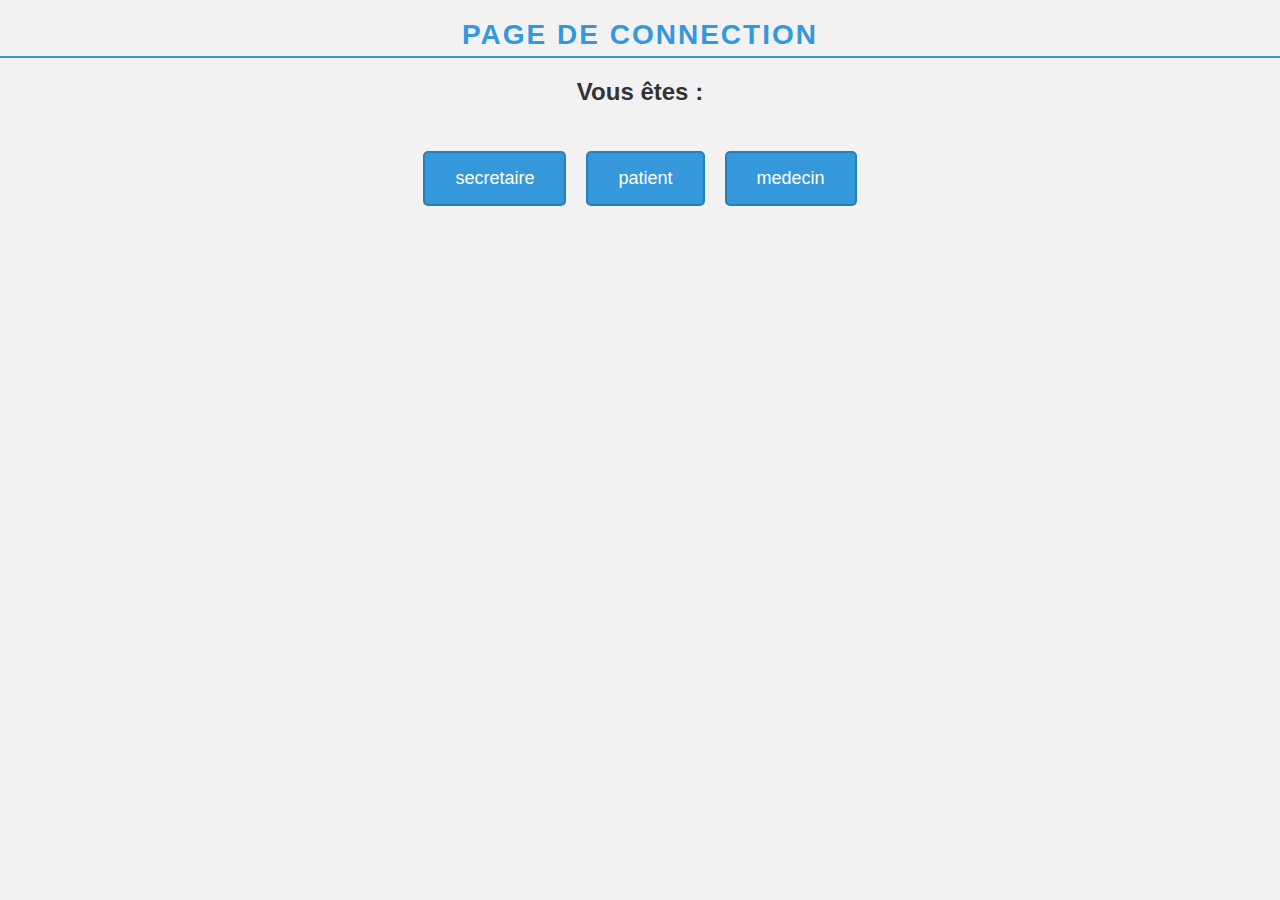
==== index.html @ 852fb7ca "init" ====
<!DOCTYPE html>
<html lang="en">

<head>
    <meta charset="utf-8">
    <title></title>

    <link  rel="stylesheet" href="style/global.css">
    <link  rel="stylesheet" href="style/index.css">
</head>

<body>
    <h1>Page de Connection</h1>
    <h2>Vous êtes :</h2>
    <form method="post" action="../back_end/Login/login.php">
        <input type="submit" name="btnSecretaire" value="secretaire" />
        <input type="submit" name="btnPatient" value="patient" />
        <input type="submit" name="btnMedecin" value="medecin" />
    </form>
</body>



</html>
---- style/global.css ----
.navBar {
    background-color: #3498db;
    overflow: hidden;
    padding: 10px;
}

.navBar ul {
    list-style-type: none;
    margin: 0;
    padding: 0;
}

.navBar li {
    display: inline-block;
    margin-right: 15px;
}

.navBar a {
    display: block;
    color: #fff;
    text-align: center;
    text-decoration: none;
    padding: 10px 15px;
    border-radius: 5px;
    transition: background-color 0.3s;
}

.navBar a:hover {
    background-color: #2980b9;
}
h1 {
    color: #3498db;
    text-align: center;
    margin-bottom: 20px;
    font-size: 28px;
    font-family: 'Arial', sans-serif;
    text-transform: uppercase;
    letter-spacing: 2px;
    border-bottom: 2px solid #3498db;
    padding-bottom: 5px;
}
body {
    font-family: Arial, sans-serif;
    background-color: #f2f2f2;
    margin: 0;
    padding: 0;
}

header {
    justify-content: center;
    margin: 20px;
}

.navBar {
    background-color: #3498db;
    padding: 10px;
    text-align: center;
}

.navElement {
    color: #fff;
    text-decoration: none;
    padding: 10px 15px;
    margin: 0 10px;
}

.navElement:hover {
    background-color: #2980b9;
}
.button_back {
    background-color: #3498db;
    color: #fff;
    padding: 12px 20px; 
    border: none;
    border-radius: 5px;
    text-decoration: none;
    display: inline-block;
    text-decoration: none;
    cursor: pointer;

}

.button_back:hover {
    background-color: #2980b9;
    text-decoration: none; 
}
.button_back a:visited {
    color: white; 
    text-decoration: none; 
}
---- style/index.css ----
body {
    font-family: Arial, sans-serif;
    background-color: #f2f2f2;
    text-align: center;
    margin: 0;
    padding: 0;
}

h1 {
    color: #3498db;
    margin-bottom: 20px;
}

h2 {
    color: #333;
    margin-bottom: 30px;
}

form {
    display: flex;
    justify-content: center;
    align-items: center;
    flex-wrap: wrap;
    margin-top: 20px;
}

input[type="submit"] {
    background-color: #3498db;
    color: #fff;
    padding: 15px 30px;
    margin: 15px 10px;
    border: 2px solid #2980b9;
    border-radius: 5px;
    cursor: pointer;
    font-size: 18px;
    transition: background-color 0.3s ease-in-out;
}

input[type="submit"]:hover {
    background-color: #2980b9;
}
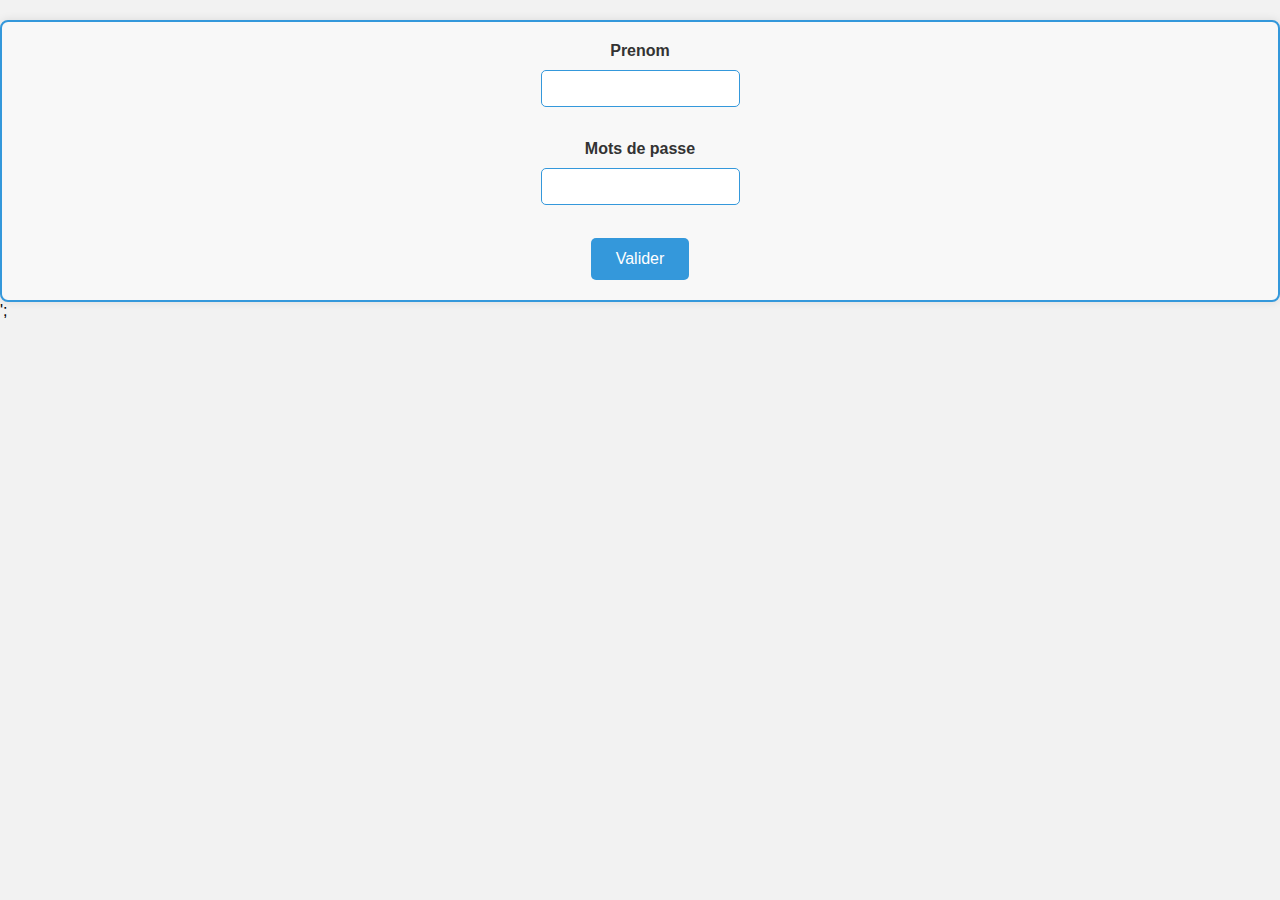
==== commit a727b3c9: "ajout msg d'erreur si colision + modification de l'index.html" ====
--- a/index.html
+++ b/index.html
@@ -1,25 +1,24 @@
-
 <!DOCTYPE html>
 <html lang="en">
+<head>
+    <meta charset="UTF-8">
+    <meta name="viewport" content="width=device-width, initial-scale=1.0">
+    <title>Connexion Secretaire</title>
+    <link  rel="stylesheet" href="../style/global.css">
+    <link  rel="stylesheet" href="../style/form_usagers.css">
 
-<head>
-    <meta charset="utf-8">
-    <title></title>
+</head>
+<body>
+        <form action="../../back_end/Login/loginSecretaire.php" method="POST">
+        
+            <label for="prenom">Prenom</label>
+            <input for="prenom" type="text" name="prenom" id="prenom" required><br>
+            
+            <label for ="Nom">Mots de passe</label>
+            <input for="mdp" type="text" name="mdp" id="nom" required><br>
 
-    <link  rel="stylesheet" href="style/global.css">
-    <link  rel="stylesheet" href="style/index.css">
-</head>
+            <input type="submit" value="Valider">
+        </form>';
 
-<body>
-    <h1>Page de Connection</h1>
-    <h2>Vous êtes :</h2>
-    <form method="post" action="../back_end/Login/login.php">
-        <input type="submit" name="btnSecretaire" value="secretaire" />
-        <input type="submit" name="btnPatient" value="patient" />
-        <input type="submit" name="btnMedecin" value="medecin" />
-    </form>
 </body>
-
-
-
 </html>--- a/style/form_usagers.css
+++ b/style/form_usagers.css
@@ -0,0 +1,38 @@
+form {
+    display: flex;
+    flex-direction: column;
+    align-items: center;
+    margin-top: 20px;
+    border: 2px solid #3498db;
+    border-radius: 8px;
+    padding: 20px;
+    background-color: #f8f8f8;
+    box-shadow: 0 0 10px rgba(0, 0, 0, 0.1);
+}
+
+label {
+    margin-bottom: 10px;
+    font-weight: bold;
+    color: #333;
+}
+
+input[type="text"] {
+    padding: 10px;
+    margin-bottom: 15px;
+    border: 1px solid #3498db;
+    border-radius: 5px;
+}
+
+input[type="submit"] {
+    background-color: #3498db;
+    color: #fff;
+    padding: 12px 25px;
+    border: none;
+    border-radius: 5px;
+    cursor: pointer;
+    font-size: 16px;
+}
+
+input[type="submit"]:hover {
+    background-color: #2980b9;
+}
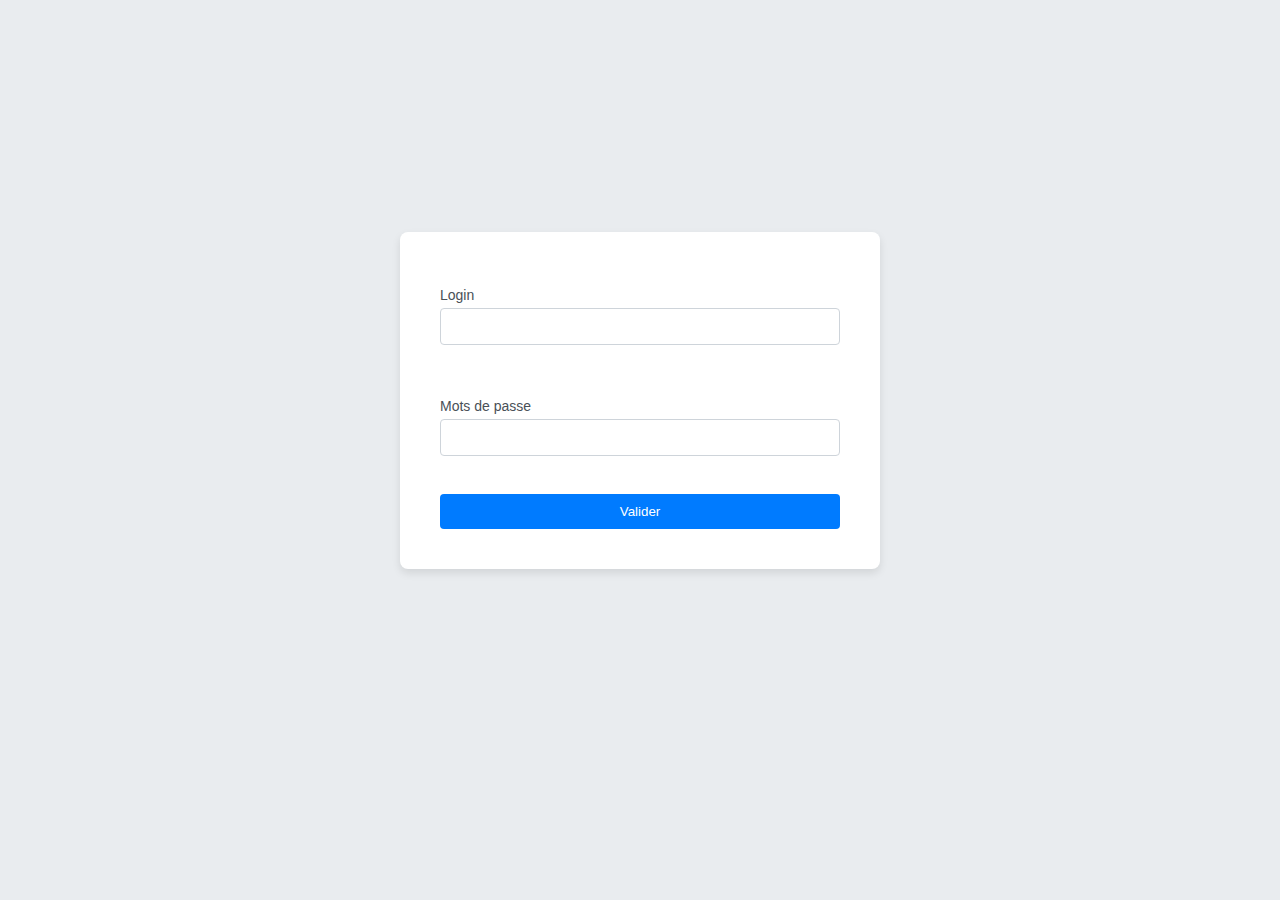
==== commit 4e5728ee: "ajout du index.js" ====
--- a/index.html
+++ b/index.html
@@ -4,21 +4,23 @@
     <meta charset="UTF-8">
     <meta name="viewport" content="width=device-width, initial-scale=1.0">
     <title>Connexion Secretaire</title>
-    <link  rel="stylesheet" href="../style/global.css">
-    <link  rel="stylesheet" href="../style/form_usagers.css">
+    <link  rel="stylesheet" href="./style/index.css">
 
 </head>
 <body>
-        <form action="../../back_end/Login/loginSecretaire.php" method="POST">
+    <div class="form_global">
+        <form action="" method="POST" id="form_login">
         
-            <label for="prenom">Prenom</label>
-            <input for="prenom" type="text" name="prenom" id="prenom" required><br>
+            <label for="login">Login</label>
+            <input for="login" type="text" name="login" id="login" required><br>
             
-            <label for ="Nom">Mots de passe</label>
-            <input for="mdp" type="text" name="mdp" id="nom" required><br>
+            <label for="mdp">Mots de passe</label>
+            <input type="password" name="mdp" id="mdp" required><br>
+            
 
             <input type="submit" value="Valider">
-        </form>';
-
+        </form>
+    </div>
+    <script src="Index.js"></script>
 </body>
 </html>--- a/style/index.css
+++ b/style/index.css
@@ -0,0 +1,66 @@
+/* Style global */
+body {
+    font-family: 'Segoe UI', Tahoma, Geneva, Verdana, sans-serif;
+    background-color: #e9ecef;
+    display: flex;
+    justify-content: center;
+    align-items: center;
+    height: 100vh;
+    margin: 0;
+}
+
+.form_global {
+    background-color: #ffffff;
+    padding: 40px;
+    border-radius: 8px;
+    box-shadow: 0 4px 8px rgba(0, 0, 0, 0.1);
+    width: 100%;
+    max-width: 400px;
+}
+
+form {
+    display: flex;
+    flex-direction: column;
+}
+
+label {
+    margin-top: 15px;
+    margin-bottom: 5px;
+    font-size: 14px;
+    color: #495057;
+}
+
+input[type="text"],
+input[type="password"] {
+    padding: 10px 15px;
+    margin-bottom: 20px;
+    border: 1px solid #ced4da;
+    border-radius: 4px;
+    transition: border-color 0.15s ease-in-out, box-shadow 0.15s ease-in-out;
+}
+
+input[type="text"]:focus,
+input[type="password"]:focus {
+    border-color: #80bdff;
+    outline: 0;
+    box-shadow: 0 0 0 0.2rem rgba(0, 123, 255, 0.25);
+}
+
+input[type="submit"] {
+    padding: 10px 15px;
+    background-color: #007bff;
+    color: #ffffff;
+    border: none;
+    border-radius: 4px;
+    cursor: pointer;
+    transition: background-color 0.15s ease-in-out;
+}
+
+input[type="submit"]:hover {
+    background-color: #0056b3;
+}
+
+/* Ajout d'un peu d'espace au-dessus du formulaire pour respirer */
+body > .form_global {
+    margin-top: -100px;
+}
